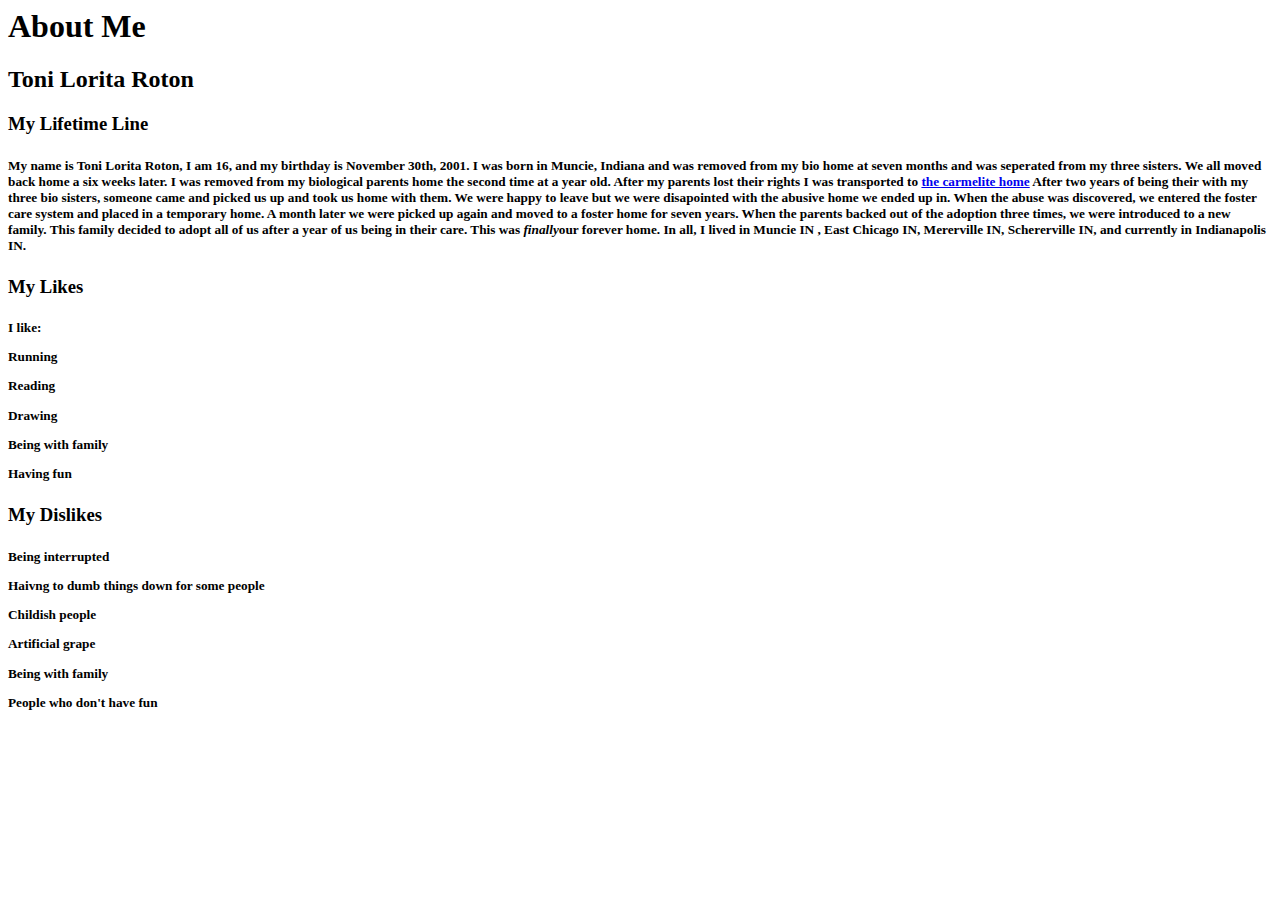
==== index.html @ 0a006b52 "update about me" ====
<H1>About Me</H1>
<p img src= "https://lh4.googleusercontent.com/qoMkNS5R7Ixp8MA18wd1gCH96EFzalXIbM4fLMdGYf9V5RShdOmXeXeWA9HyWv9j-9z5BXiHkvjAveVHoRGk75UysHgzEcimGGPDm6vpZIQzOUOOmCuuf0jyf2B9g5yhzn4TCMAz">
 <h2> Toni Lorita Roton</h2>
</p>
<body>

<p><h3>My Lifetime Line</h3></p>
<p> <h5> My name is Toni Lorita Roton, I am 16, and my birthday is November 30th, 2001.
    I was born in Muncie, Indiana and was removed from my bio home at seven months and was seperated from my three sisters.
    We all moved back home a six weeks later.
    I was removed from my biological parents home the second time at a year old. 
    After my parents lost their rights I was transported to
   <a href="http://carmelitedcjnorth.org/apostolate/st-joseph-s-carmelite-home-holy-innocents-center" title: "The carmolite home website".> 
    the carmelite home</a> After two years of being their with my three bio sisters, someone came and picked us up and took us home with them.
     We were happy to leave but we were disapointed with the abusive home we ended up in.
    When the abuse was discovered, we entered the foster care system and placed in a temporary home.
    A month later we were picked up again and moved to a foster home for seven years.
    When the parents backed out of the adoption three times, we were introduced to a new family.
    This family decided to adopt all of us after a <strong>year</strong> of us being in their care.
    This was <em>finally</em>our forever home.
    In all, I lived in Muncie IN , East Chicago IN, Mererville IN, Schererville IN, and currently in Indianapolis IN.</h5></p>
<h3>My Likes</h3>
<h5>
<p>I like:</p>
<p>Running</p>
<p>Reading</p>
<p>Drawing</p>
<p>Being with family</p>
<p>Having fun</p>
</h5>
<h3>My Dislikes </h3>
<h5>
    <p>Being interrupted</p>
    <p>Haivng to dumb things down for some people </p>
    <p>Childish people</p>
    <p>Artificial grape</p>
    <p>Being with family</p>
    <p>People who don't have fun</p>
</h5>
</body>
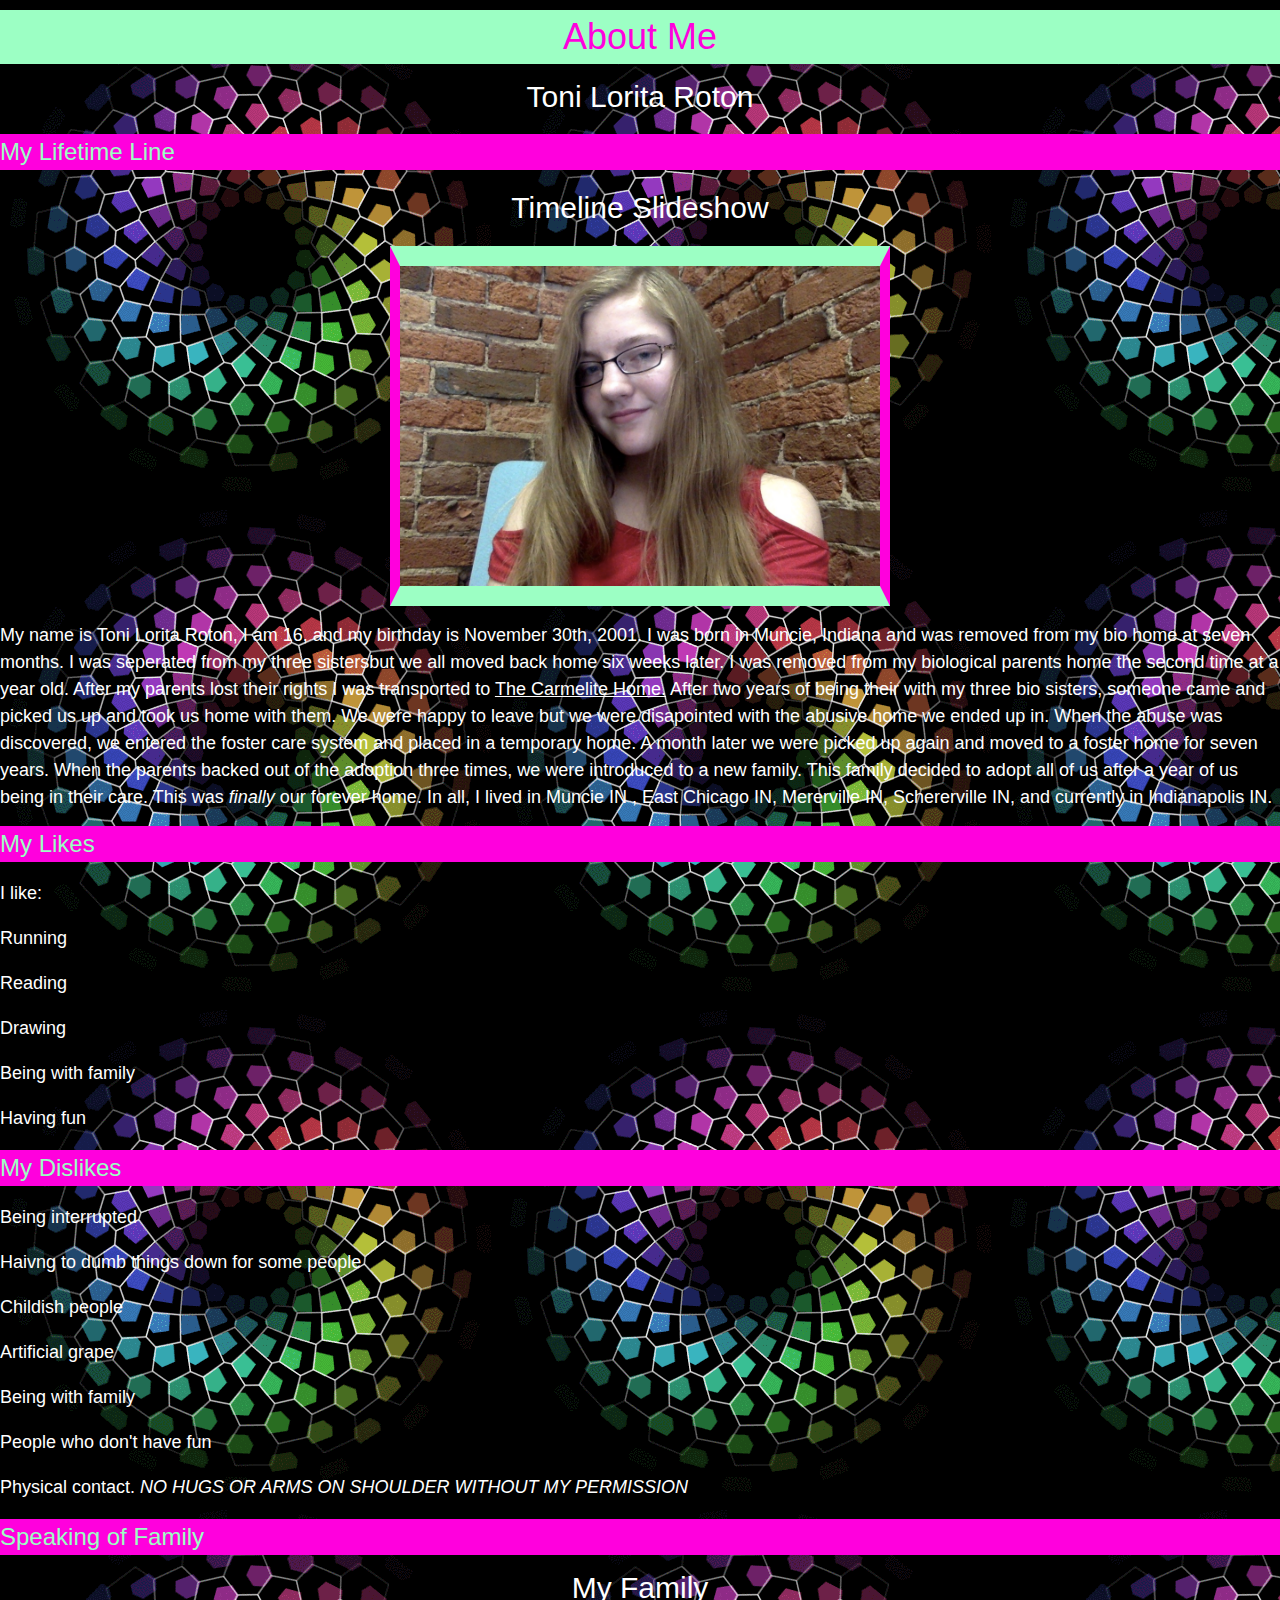
==== commit bf18e9b9: "another" ====
--- a/index.html
+++ b/index.html
@@ -1,40 +1,107 @@
-<H1>About Me</H1>
-<p img src= "https://lh4.googleusercontent.com/qoMkNS5R7Ixp8MA18wd1gCH96EFzalXIbM4fLMdGYf9V5RShdOmXeXeWA9HyWv9j-9z5BXiHkvjAveVHoRGk75UysHgzEcimGGPDm6vpZIQzOUOOmCuuf0jyf2B9g5yhzn4TCMAz">
- <h2> Toni Lorita Roton</h2>
-</p>
+<!DOCTYPE html>
+<h1>About Me</h1>
+<h2> Toni Lorita Roton</h2>
+
+<link rel="stylesheet" href="index.css">
+
 <body>
 
-<p><h3>My Lifetime Line</h3></p>
-<p> <h5> My name is Toni Lorita Roton, I am 16, and my birthday is November 30th, 2001.
-    I was born in Muncie, Indiana and was removed from my bio home at seven months and was seperated from my three sisters.
-    We all moved back home a six weeks later.
-    I was removed from my biological parents home the second time at a year old. 
-    After my parents lost their rights I was transported to
-   <a href="http://carmelitedcjnorth.org/apostolate/st-joseph-s-carmelite-home-holy-innocents-center" title: "The carmolite home website".> 
-    the carmelite home</a> After two years of being their with my three bio sisters, someone came and picked us up and took us home with them.
-     We were happy to leave but we were disapointed with the abusive home we ended up in.
-    When the abuse was discovered, we entered the foster care system and placed in a temporary home.
-    A month later we were picked up again and moved to a foster home for seven years.
-    When the parents backed out of the adoption three times, we were introduced to a new family.
-    This family decided to adopt all of us after a <strong>year</strong> of us being in their care.
-    This was <em>finally</em>our forever home.
-    In all, I lived in Muncie IN , East Chicago IN, Mererville IN, Schererville IN, and currently in Indianapolis IN.</h5></p>
-<h3>My Likes</h3>
-<h5>
-<p>I like:</p>
-<p>Running</p>
-<p>Reading</p>
-<p>Drawing</p>
-<p>Being with family</p>
-<p>Having fun</p>
-</h5>
-<h3>My Dislikes </h3>
-<h5>
-    <p>Being interrupted</p>
-    <p>Haivng to dumb things down for some people </p>
-    <p>Childish people</p>
-    <p>Artificial grape</p>
-    <p>Being with family</p>
-    <p>People who don't have fun</p>
-</h5>
-</body>+
+    <p>
+        <h3>My Lifetime Line</h3>
+
+    </p>
+   <p>
+    <html>
+<title>W3.CSS</title>
+<meta name="viewport" content="width=device-width, initial-scale=1">
+<link rel="stylesheet" href="https://www.w3schools.com/w3css/4/w3.css">
+<style>
+.mySlides {display:none;}
+</style>
+<body>
+
+<h2 class="w3-center">Timeline Slideshow</h2>
+
+<div class="w3-content w3-section" style="max-width:500px" style="padding: 10px" style="border: 20 px" style="border-color:#9cffc4 ">
+  <img class="mySlides" src="1.jpg" style="width:100%">
+  <img class="mySlides" src="2.jpg" style="width:100%">
+  <img class="mySlides" src="3.jpg" style="width:100%">
+  <img class="mySlides" src="4.jpg" style="width:100%">
+  <img class="mySlides" src="5.jpg" style="width:100%">
+  <img class="mySlides" src="6.jpg" style="width:100%">
+  <img class="mySlides" src="7.jpg" style="width:100%">
+  <img class="mySlides" src="8.jpg" style="width:100%">
+  <img class="mySlides" src="9.jpg" style="width:100%">
+  <img class="mySlides" src="10.jpg" style="width:100%">
+  <img class="mySlides" src="11.jpg" style="width:100%">
+</div>
+
+<script>
+var myIndex = 0;
+carousel();
+
+function carousel() {
+    var i;
+    var x = document.getElementsByClassName("mySlides");
+    for (i = 0; i < x.length; i++) {
+       x[i].style.display = "none";  
+    }
+    myIndex++;
+    if (myIndex > x.length) {myIndex = 1}    
+    x[myIndex-1].style.display = "block";  
+    setTimeout(carousel, 5000); // Change image every 2 seconds
+}
+</script>
+
+</body>
+</html>
+   </p>
+<link rel="javascript" href="index.js">
+    <p>
+        <h5> My name is Toni Lorita Roton, I am 16, and my birthday is November 30th, 2001. I was born in Muncie, Indiana and
+            was removed from my bio home at seven months. I was seperated from my three sistersbut we all moved back home
+             six weeks later. I was removed from my biological parents home the second time at a year old. After my parents
+            lost their rights I was transported to
+            <a href="http://carmelitedcjnorth.org/apostolate/st-joseph-s-carmelite-home-holy-innocents-center" title:
+                "The carmolite home website">
+                The Carmelite Home.</a> After two years of being their with my three bio sisters, someone came and picked
+            us up and took us home with them. We were happy to leave but we were disapointed with the abusive home we ended
+            up in. When the abuse was discovered, we entered the foster care system and placed in a temporary home. A month
+            later we were picked up again and moved to a foster home for seven years. When the parents backed out of the
+            adoption three times, we were introduced to a new family. This family decided to adopt all of us after a
+            year of us being in their care. This was
+            <em>finally</em> our forever home. In all, I lived in Muncie IN , East Chicago IN, Mererville IN, Schererville IN,
+            and currently in Indianapolis IN.</h5>
+    </p>
+    <h3>My Likes</h3>
+    <h5>
+        <p>I like:</p>
+        <p>Running</p>
+        <p>Reading</p>
+        <p>Drawing</p>
+        <p>Being with family</p>
+        <p>Having fun</p>
+    </h5>
+    <h3>My Dislikes </h3>
+    <h5>
+        <p>Being interrupted</p>
+        <p>Haivng to dumb things down for some people </p>
+        <p>Childish people</p>
+        <p>Artificial grape</p>
+        <p>Being with family</p>
+        <p>People who don't have fun</p>
+        <p>Physical contact.
+            <em>NO HUGS OR ARMS ON SHOULDER WITHOUT MY PERMISSION</em>
+        </p>
+    </h5>
+    <h3>
+Speaking of Family
+    </h3>
+    <h2>
+        My Family
+    </h2>
+    <p>
+       
+    </p>
+</body>
--- a/index.css
+++ b/index.css
@@ -0,0 +1,37 @@
+
+img {
+    width: 50%;
+    height: auto;
+}
+
+.mySlides {
+    position: relative;
+    border: 20px solid #9cffc4;
+
+    width: 1000px;
+    z-index: 1;
+    border-right:10px solid #ff00dd;
+    border-left: 10px solid #ff00dd;
+    display: flex;
+    justify-content: center;
+}
+body {
+    background-image: url("star.gif");
+    width: 100%;
+    height: auto;
+    color: white;
+}
+h1{
+   color:#ff00dd;
+    background-color:#9cffc4;
+    display: flex; 
+    justify-content: center;
+}
+h3{
+    color:#9cffc4;
+    background-color: #ff00dd;
+}
+h2{
+display:flex;
+justify-content:center;
+}
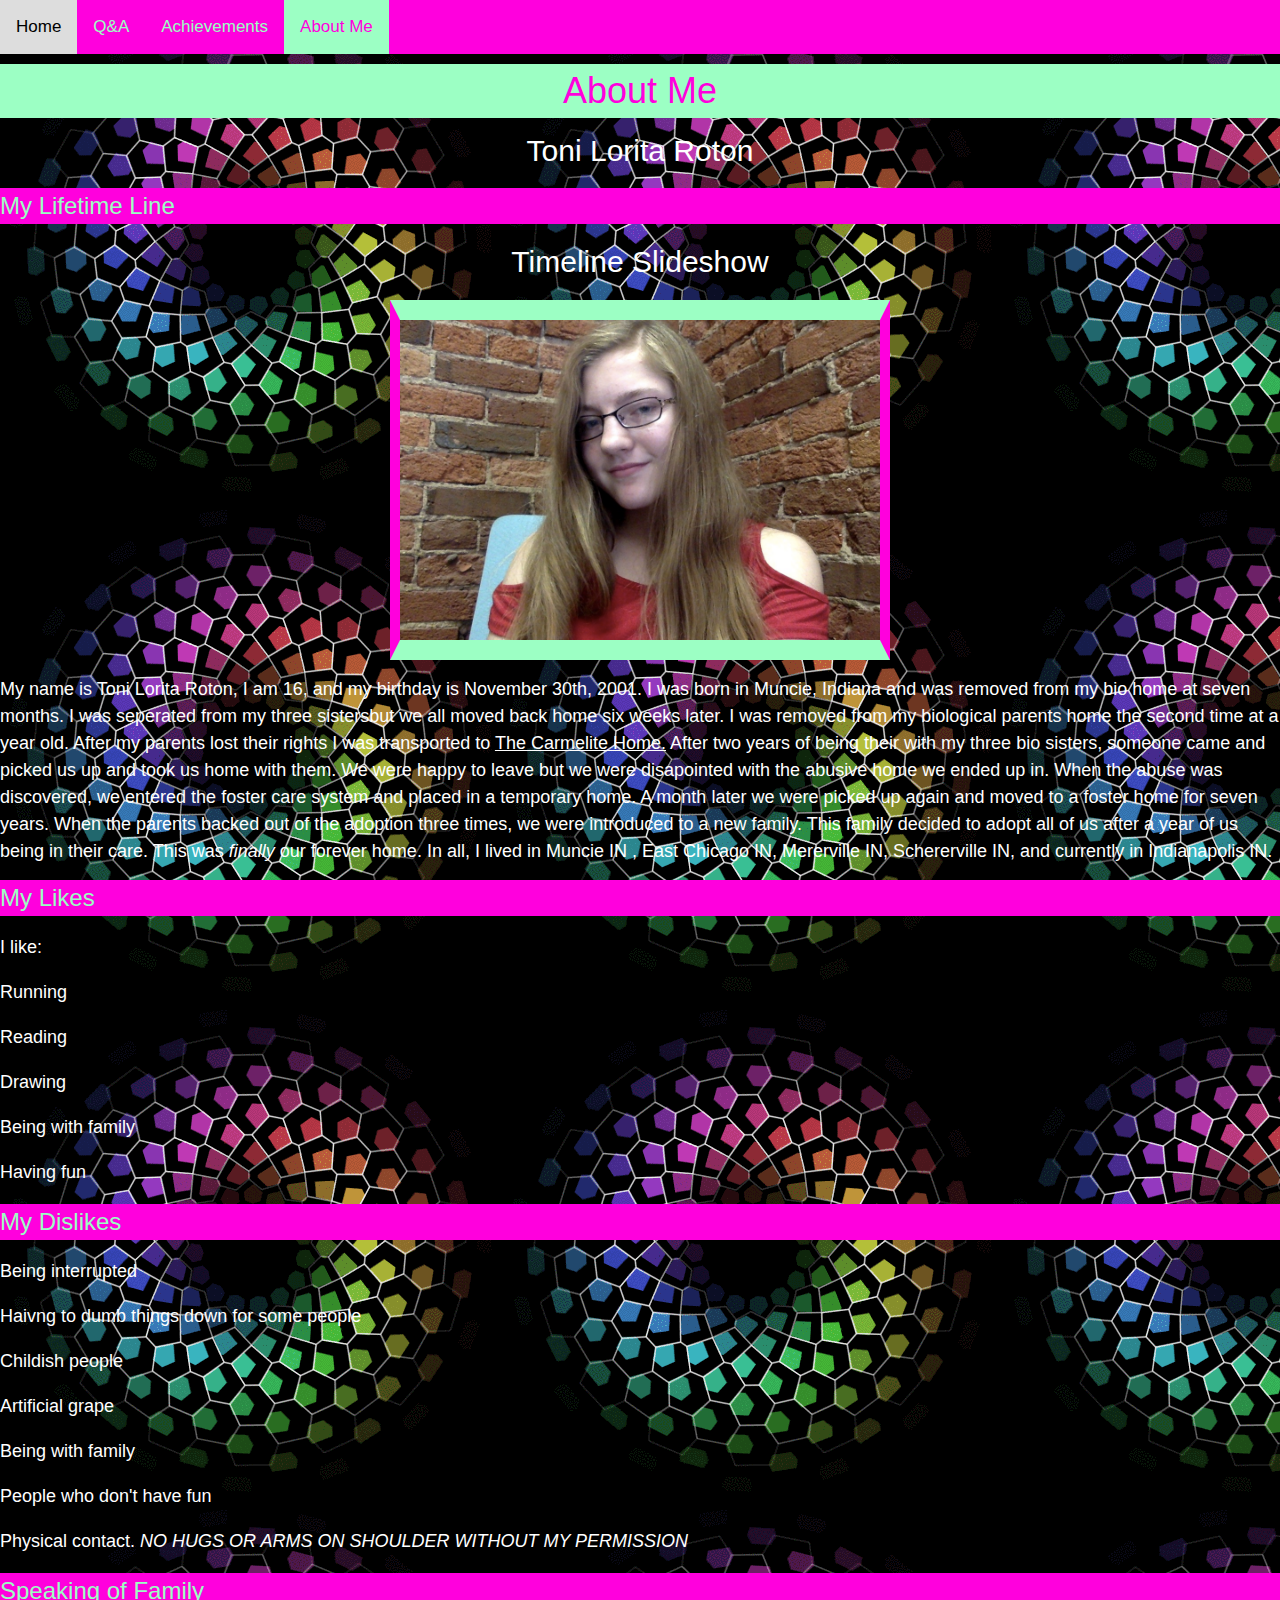
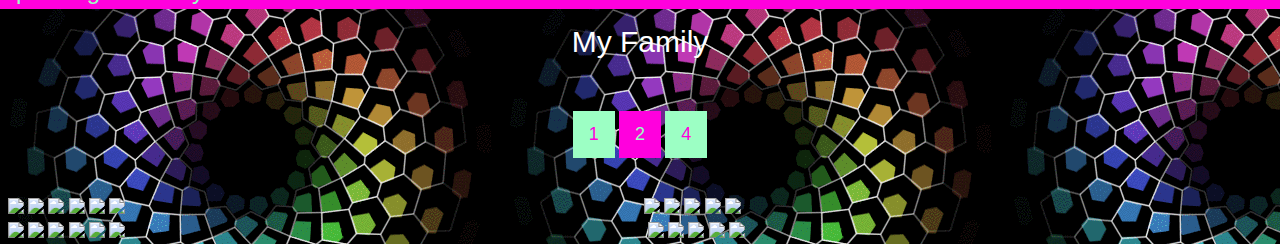
==== commit 1f65d3a9: "other" ====
--- a/index.html
+++ b/index.html
@@ -1,6 +1,56 @@
 <!DOCTYPE html>
+<html>
+<head>
+<meta name="viewport" content="width=device-width, initial-scale=1">
+<style>
+body {
+  margin: 0;
+  font-family: Arial, Helvetica, sans-serif;
+}
+
+.topnav {
+  overflow: hidden;
+  background-color: #ff00dd;
+}
+
+.topnav a {
+  float: left;
+  color: #9cffc4;
+  text-align: center;
+  padding: 14px 16px;
+  text-decoration: none;
+  font-size: 17px;
+}
+
+.topnav a:hover {
+  background-color: #ddd;
+  color: black;
+}
+
+.topnav a.active {
+  background-color: #9cffc4;
+  color: #ff00dd;
+}
+</style>
+</head>
+<body>
+
+<div class="topnav">
+  <a  href="home.html">Home</a>
+  <a href="q&a.html">Q&A</a>
+  <a href="achievements.html">Achievements</a>
+  <a class="active" href="index.html">About Me</a>
+</div>
+<script>
+    
+</script>
+
+</body>
+</html>
+
+<link rel="icon" href="1531499295.ico" type="image" sizes="64x64">
 <h1>About Me</h1>
-<h2> Toni Lorita Roton</h2>
+<h2> Toni Lorita Roton </h2>
 
 <link rel="stylesheet" href="index.css">
 
@@ -11,57 +61,61 @@
         <h3>My Lifetime Line</h3>
 
     </p>
-   <p>
-    <html>
-<title>W3.CSS</title>
-<meta name="viewport" content="width=device-width, initial-scale=1">
-<link rel="stylesheet" href="https://www.w3schools.com/w3css/4/w3.css">
-<style>
-.mySlides {display:none;}
-</style>
-<body>
-
-<h2 class="w3-center">Timeline Slideshow</h2>
-
-<div class="w3-content w3-section" style="max-width:500px" style="padding: 10px" style="border: 20 px" style="border-color:#9cffc4 ">
-  <img class="mySlides" src="1.jpg" style="width:100%">
-  <img class="mySlides" src="2.jpg" style="width:100%">
-  <img class="mySlides" src="3.jpg" style="width:100%">
-  <img class="mySlides" src="4.jpg" style="width:100%">
-  <img class="mySlides" src="5.jpg" style="width:100%">
-  <img class="mySlides" src="6.jpg" style="width:100%">
-  <img class="mySlides" src="7.jpg" style="width:100%">
-  <img class="mySlides" src="8.jpg" style="width:100%">
-  <img class="mySlides" src="9.jpg" style="width:100%">
-  <img class="mySlides" src="10.jpg" style="width:100%">
-  <img class="mySlides" src="11.jpg" style="width:100%">
-</div>
-
-<script>
-var myIndex = 0;
-carousel();
-
-function carousel() {
-    var i;
-    var x = document.getElementsByClassName("mySlides");
-    for (i = 0; i < x.length; i++) {
-       x[i].style.display = "none";  
-    }
-    myIndex++;
-    if (myIndex > x.length) {myIndex = 1}    
-    x[myIndex-1].style.display = "block";  
-    setTimeout(carousel, 5000); // Change image every 2 seconds
-}
-</script>
-
-</body>
-</html>
-   </p>
-<link rel="javascript" href="index.js">
+    <p>
+        <html>
+        <title>W3.CSS</title>
+        <meta name="viewport" content="width=device-width, initial-scale=1">
+        <link rel="stylesheet" href="https://www.w3schools.com/w3css/4/w3.css">
+        <style>
+            .mySlides {
+                display: none;
+            }
+        </style>
+
+        <body>
+
+            <h2 class="w3-center">Timeline Slideshow</h2>
+
+            <div class="w3-content w3-section" style="max-width:500px" style="padding: 10px" style="border: 20 px" style="border-color:#9cffc4 ">
+                <img class="mySlides" src="1.jpg" style="width:100%">
+                <img class="mySlides" src="2.jpg" style="width:100%">
+                <img class="mySlides" src="3.jpg" style="width:100%">
+                <img class="mySlides" src="4.jpg" style="width:100%">
+                <img class="mySlides" src="5.jpg" style="width:100%">
+                <img class="mySlides" src="6.jpg" style="width:100%">
+                <img class="mySlides" src="7.jpg" style="width:100%">
+                <img class="mySlides" src="8.jpg" style="width:100%">
+                <img class="mySlides" src="9.jpg" style="width:100%">
+                <img class="mySlides" src="10.jpg" style="width:100%">
+                <img class="mySlides" src="11.jpg" style="width:100%">
+            </div>
+
+            <script>
+                var myIndex = 0;
+                carousel();
+
+                function carousel() {
+                    var i;
+                    var x = document.getElementsByClassName("mySlides");
+                    for (i = 0; i < x.length; i++) {
+                        x[i].style.display = "none";
+                    }
+                    myIndex++;
+                    if (myIndex > x.length) { myIndex = 1 }
+                    x[myIndex - 1].style.display = "block";
+                    setTimeout(carousel, 12000); // Change image every 2 seconds
+                }
+            </script>
+
+        </body>
+
+        </html>
+    </p>
+    <link rel="javascript" href="index.js">
     <p>
         <h5> My name is Toni Lorita Roton, I am 16, and my birthday is November 30th, 2001. I was born in Muncie, Indiana and
             was removed from my bio home at seven months. I was seperated from my three sistersbut we all moved back home
-             six weeks later. I was removed from my biological parents home the second time at a year old. After my parents
+            six weeks later. I was removed from my biological parents home the second time at a year old. After my parents
             lost their rights I was transported to
             <a href="http://carmelitedcjnorth.org/apostolate/st-joseph-s-carmelite-home-holy-innocents-center" title:
                 "The carmolite home website">
@@ -69,8 +123,8 @@
             us up and took us home with them. We were happy to leave but we were disapointed with the abusive home we ended
             up in. When the abuse was discovered, we entered the foster care system and placed in a temporary home. A month
             later we were picked up again and moved to a foster home for seven years. When the parents backed out of the
-            adoption three times, we were introduced to a new family. This family decided to adopt all of us after a
-            year of us being in their care. This was
+            adoption three times, we were introduced to a new family. This family decided to adopt all of us after a year
+            of us being in their care. This was
             <em>finally</em> our forever home. In all, I lived in Muncie IN , East Chicago IN, Mererville IN, Schererville IN,
             and currently in Indianapolis IN.</h5>
     </p>
@@ -96,12 +150,178 @@
         </p>
     </h5>
     <h3>
-Speaking of Family
+        Speaking of Family
     </h3>
     <h2>
         My Family
     </h2>
     <p>
-       
+
+        <html>
+        <style>
+            * {
+                box-sizing: border-box;
+            }
+
+            body {
+                margin: 0;
+                font-family: Arial;
+            }
+
+            .header {
+                text-align: center;
+                padding: 32px;
+            }
+
+            .row {
+                display: -ms-flexbox;
+                /* IE 10 */
+                display: flex;
+                -ms-flex-wrap: wrap;
+                /* IE 10 */
+                flex-wrap: wrap;
+                padding: 0 4px;
+            }
+
+            /* Create two equal columns that sits next to each other */
+
+            .column {
+                -ms-flex: 50%;
+                /* IE 10 */
+                flex: 50%;
+                padding: 0 4px;
+            }
+
+            .column img {
+                margin-top: 8px;
+                vertical-align: middle;
+            }
+
+            /* Style the buttons */
+
+            .btn {
+                border: none;
+                outline: none;
+                padding: 10px 16px;
+                background-color: #9cffc4;
+                color: #ff00dd;
+                cursor: pointer;
+                font-size: 18px;
+            }
+
+            .btn:hover {
+                background-color:white;
+                color: black;
+            }
+
+            .btn.active {
+                background-color:#ff00dd;
+                color:  #9cffc4;
+            }
+        </style>
+
+        <body>
+
+            <!-- Header -->
+            <div class="header" id="myHeader">
+                <button class="btn" onclick="one()" >1</button>
+                <button class="btn active" onclick="two()">2</button>
+                <button class="btn" onclick="four()">4</button>
+            </div>
+
+            <!-- Photo Grid -->
+
+            <div class="row">
+
+                <div class="column">
+                    <!--eliza-->
+                    <img src="image_20171222_101341_-1645332127.jpg" style="width:100%">
+                    <img src="image_20171222_101811_-615502138.jpg" style="width:100%">
+                    <img src="20180606_092115.jpg" style="width:100%">
+                    <img src="20180608_190243_1531346942961.jpg" style="width:100%">
+                    <img src="ContactPhoto-IMG_20180607_101457.jpg" style="width:100%">
+                    <img src="image_20171222_101915_-2112576988.jpg" style="width:100%">
+
+                </div>
+                <div class="column">
+                    <!--bella-->
+                    <img src="image_20171222_101038_-712160953.jpg" style="width:100%">
+                    <img src="image_20171222_101123_1513523162.jpg" style="width:100%">
+                    <img src="20180606_092802.jpg" style="width:100%">
+                    <img src="20180606_092938.jpg" style="width:100%">
+                    <img src="meandB.jpg" style="width:100%">
+                </div>
+                <div class="column">
+                    <!--mom&dad-->
+                    <img src="20180623_140033_1531346865152.jpg" style="width:100%">
+                    <img src="20171222_191843.jpg" style="width:100%">
+                    <img src="6015316194297488290.jpg" style="width:100%">
+                    <img src="image_20171222_101444_1212256847.jpg" style="width:100%">
+                    <img src="20180609_071436.jpg" style="width:100%">
+                    <img src="20171222_191857.jpg" style="width:100%">
+
+                </div>
+                <div class="column">
+                    <!--shawn-->
+
+
+                    <div class="column">
+                        <!--extended family& shawn-->
+                        <img src="WP_20161030_001001_1513024554744_001.jpg" style="width:100%">
+                        <img src="20180605_161015_1528229426978_1531346991635.jpg" style="width:100%">
+                        <img src="image_20171222_101835_-996472628.jpg" style="width:100%">
+                        <img src="20180606_093314.jpg" style="width:100%">
+                        <img src="20180707_145833_1531346821056.jpg" style="width:100%">
+                        
+
+                    </div>
+                </div>
+
+                <script>
+                    // Get the elements with class="column"
+                    var elements = document.getElementsByClassName("column");
+
+                    // Declare a loop variable
+                    var i;
+
+                    // Full-width images
+                    function one() {
+                        for (i = 0; i < elements.length; i++) {
+                            elements[i].style.msFlex = "100%";  // IE10
+                            elements[i].style.flex = "100%";
+                        }
+                    }
+
+                    // Two images side by side
+                    function two() {
+                        for (i = 0; i < elements.length; i++) {
+                            elements[i].style.msFlex = "50%";  // IE10
+                            elements[i].style.flex = "50%";
+                        }
+                    }
+
+                    // Four images side by side
+                    function four() {
+                        for (i = 0; i < elements.length; i++) {
+                            elements[i].style.msFlex = "25%";  // IE10
+                            elements[i].style.flex = "25%";
+                        }
+                    }
+
+                    // Add active class to the current button (highlight it)
+                    var header = document.getElementById("myHeader");
+                    var btns = header.getElementsByClassName("btn");
+                    for (var i = 0; i < btns.length; i++) {
+                        btns[i].addEventListener("click", function () {
+                            var current = document.getElementsByClassName("active");
+                            current[0].className = current[0].className.replace(" active", "");
+                            this.className += " active";
+                        });
+                    }
+                </script>
+
+        </body>
+
+        </html>
     </p>
-</body>
+</body>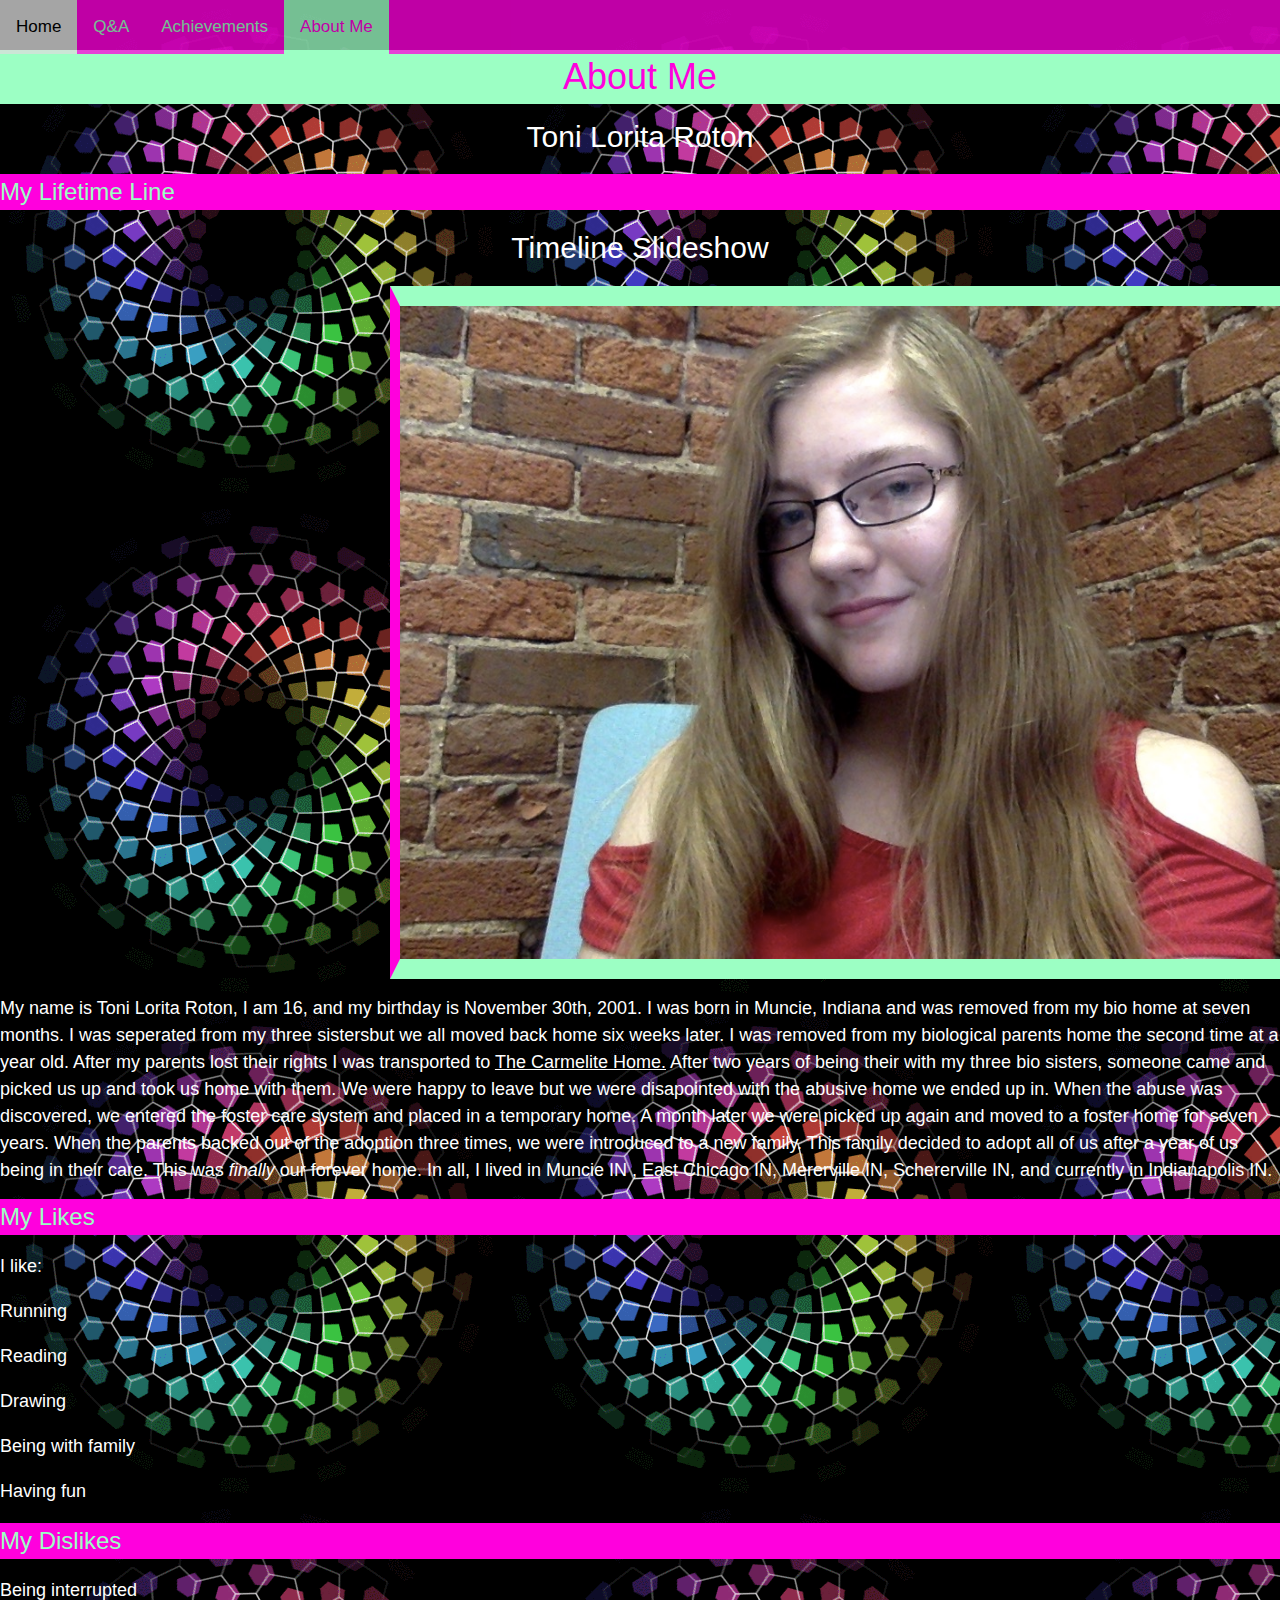
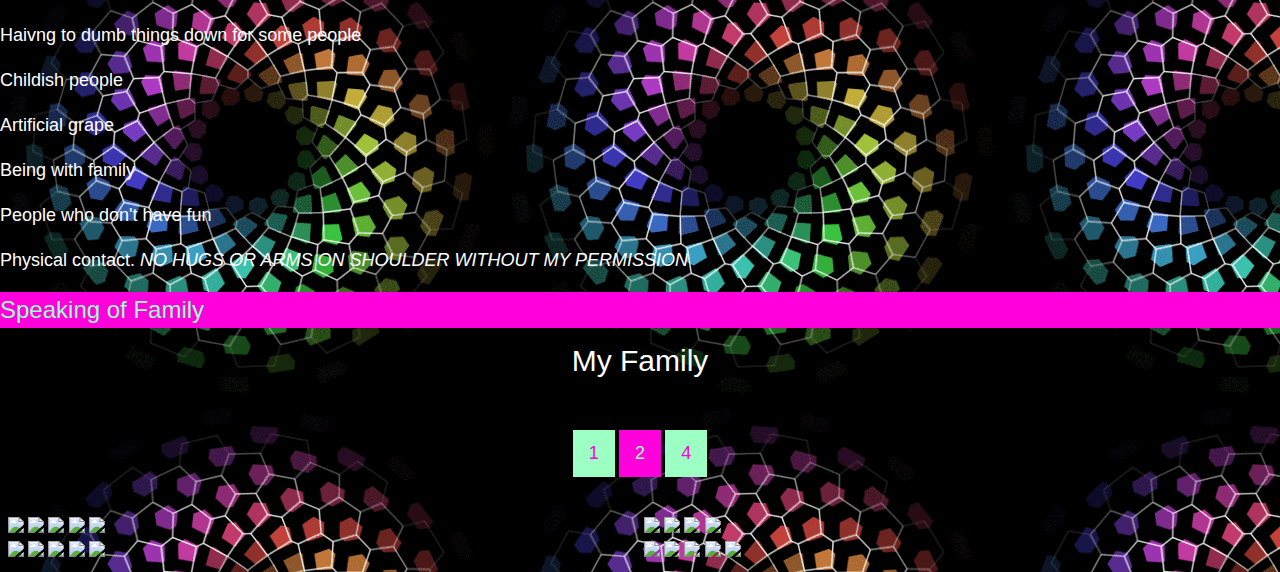
==== commit c3caeb57: "i" ====
--- a/index.html
+++ b/index.html
@@ -8,24 +8,35 @@
   font-family: Arial, Helvetica, sans-serif;
 }
 
+
 .topnav {
   overflow: hidden;
   background-color: #ff00dd;
+  opacity: .75;
+  position: fixed; 
+    top: 0; 
+    width: 100%; 
+}
+.main {
+    margin-top: 30px; 
 }
 
 .topnav a {
   float: left;
+  display: block;
   color: #9cffc4;
   text-align: center;
   padding: 14px 16px;
   text-decoration: none;
   font-size: 17px;
+  
 }
 
 .topnav a:hover {
   background-color: #ddd;
   color: black;
 }
+
 
 .topnav a.active {
   background-color: #9cffc4;
@@ -40,6 +51,7 @@
   <a href="q&a.html">Q&A</a>
   <a href="achievements.html">Achievements</a>
   <a class="active" href="index.html">About Me</a>
+  
 </div>
 <script>
     
@@ -49,6 +61,14 @@
 </html>
 
 <link rel="icon" href="1531499295.ico" type="image" sizes="64x64">
+<h1> 
+</h1>
+<h1> 
+    </h1>
+<h1> 
+    </h1>
+    <h1> 
+        </h1>
 <h1>About Me</h1>
 <h2> Toni Lorita Roton </h2>
 
@@ -70,6 +90,25 @@
             .mySlides {
                 display: none;
             }
+            .mySlides:hover{
+               
+    animation: shake 1.0s; 
+
+    animation-iteration-count: infinite; 
+            }
+            @keyframes shake {
+    0% { transform: translate(1px, 1px) rotate(0deg); }
+    10% { transform: translate(-1px, -2px) rotate(-1deg); }
+    20% { transform: translate(-3px, 0px) rotate(1deg); }
+    30% { transform: translate(3px, 2px) rotate(0deg); }
+    40% { transform: translate(1px, -1px) rotate(1deg); }
+    50% { transform: translate(-1px, 2px) rotate(-1deg); }
+    60% { transform: translate(-3px, 1px) rotate(0deg); }
+    70% { transform: translate(3px, 1px) rotate(-1deg); }
+    80% { transform: translate(-1px, -1px) rotate(1deg); }
+    90% { transform: translate(1px, 2px) rotate(0deg); }
+    100% { transform: translate(1px, -2px) rotate(-1deg); }
+}
         </style>
 
         <body>
@@ -77,17 +116,17 @@
             <h2 class="w3-center">Timeline Slideshow</h2>
 
             <div class="w3-content w3-section" style="max-width:500px" style="padding: 10px" style="border: 20 px" style="border-color:#9cffc4 ">
-                <img class="mySlides" src="1.jpg" style="width:100%">
-                <img class="mySlides" src="2.jpg" style="width:100%">
-                <img class="mySlides" src="3.jpg" style="width:100%">
-                <img class="mySlides" src="4.jpg" style="width:100%">
-                <img class="mySlides" src="5.jpg" style="width:100%">
-                <img class="mySlides" src="6.jpg" style="width:100%">
-                <img class="mySlides" src="7.jpg" style="width:100%">
-                <img class="mySlides" src="8.jpg" style="width:100%">
-                <img class="mySlides" src="9.jpg" style="width:100%">
-                <img class="mySlides" src="10.jpg" style="width:100%">
-                <img class="mySlides" src="11.jpg" style="width:100%">
+                <img class="mySlides" src="1.jpg" >
+                <img class="mySlides" src="2.jpg">
+                <img class="mySlides" src="3.jpg" >
+                <img class="mySlides" src="4.jpg" >
+                <img class="mySlides" src="5.jpg" >
+                <img class="mySlides" src="6.jpg" >
+                <img class="mySlides" src="7.jpg" >
+                <img class="mySlides" src="8.jpg" >
+                <img class="mySlides" src="9.jpg" >
+                <img class="mySlides" src="10.jpg" >
+                <img class="mySlides" src="11.jpg" >
             </div>
 
             <script>
@@ -175,19 +214,19 @@
 
             .row {
                 display: -ms-flexbox;
-                /* IE 10 */
+              
                 display: flex;
                 -ms-flex-wrap: wrap;
-                /* IE 10 */
+               
                 flex-wrap: wrap;
                 padding: 0 4px;
             }
 
-            /* Create two equal columns that sits next to each other */
+           
 
             .column {
                 -ms-flex: 50%;
-                /* IE 10 */
+               
                 flex: 50%;
                 padding: 0 4px;
             }
@@ -197,7 +236,7 @@
                 vertical-align: middle;
             }
 
-            /* Style the buttons */
+           
 
             .btn {
                 border: none;
@@ -205,7 +244,7 @@
                 padding: 10px 16px;
                 background-color: #9cffc4;
                 color: #ff00dd;
-                cursor: pointer;
+                cursor: pointer ;
                 font-size: 18px;
             }
 
@@ -234,40 +273,36 @@
             <div class="row">
 
                 <div class="column">
-                    <!--eliza-->
+                    <twins>
                     <img src="image_20171222_101341_-1645332127.jpg" style="width:100%">
-                    <img src="image_20171222_101811_-615502138.jpg" style="width:100%">
                     <img src="20180606_092115.jpg" style="width:100%">
                     <img src="20180608_190243_1531346942961.jpg" style="width:100%">
                     <img src="ContactPhoto-IMG_20180607_101457.jpg" style="width:100%">
                     <img src="image_20171222_101915_-2112576988.jpg" style="width:100%">
-
+                       </twins>
                 </div>
                 <div class="column">
                     <!--bella-->
                     <img src="image_20171222_101038_-712160953.jpg" style="width:100%">
                     <img src="image_20171222_101123_1513523162.jpg" style="width:100%">
                     <img src="20180606_092802.jpg" style="width:100%">
-                    <img src="20180606_092938.jpg" style="width:100%">
                     <img src="meandB.jpg" style="width:100%">
                 </div>
                 <div class="column">
                     <!--mom&dad-->
                     <img src="20180623_140033_1531346865152.jpg" style="width:100%">
                     <img src="20171222_191843.jpg" style="width:100%">
-                    <img src="6015316194297488290.jpg" style="width:100%">
                     <img src="image_20171222_101444_1212256847.jpg" style="width:100%">
                     <img src="20180609_071436.jpg" style="width:100%">
                     <img src="20171222_191857.jpg" style="width:100%">
 
                 </div>
-                <div class="column">
-                    <!--shawn-->
+                
 
 
                     <div class="column">
                         <!--extended family& shawn-->
-                        <img src="WP_20161030_001001_1513024554744_001.jpg" style="width:100%">
+                        <img src="WP_20161030_001001_1513024554744_001.jpg" style="width:100%" style="height: 250px">
                         <img src="20180605_161015_1528229426978_1531346991635.jpg" style="width:100%">
                         <img src="image_20171222_101835_-996472628.jpg" style="width:100%">
                         <img src="20180606_093314.jpg" style="width:100%">
@@ -324,4 +359,4 @@
 
         </html>
     </p>
-</body>+</body>
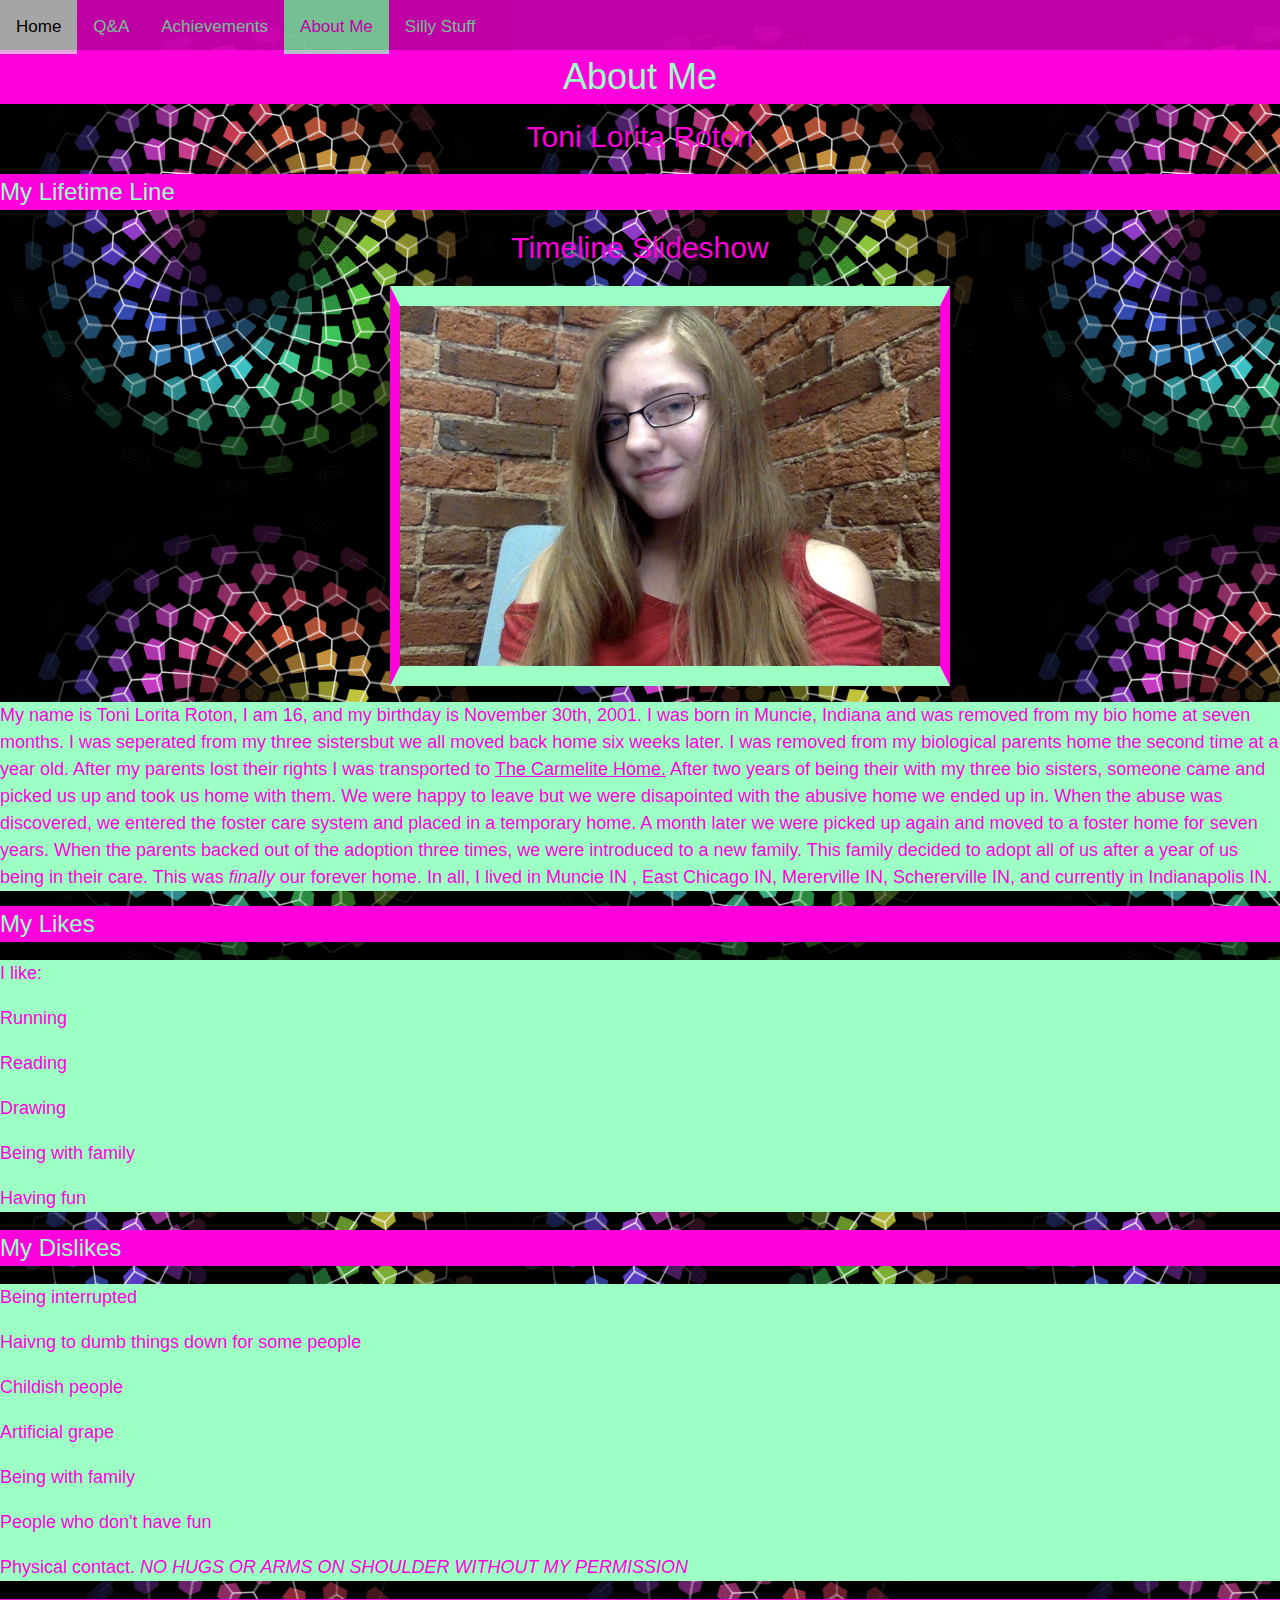
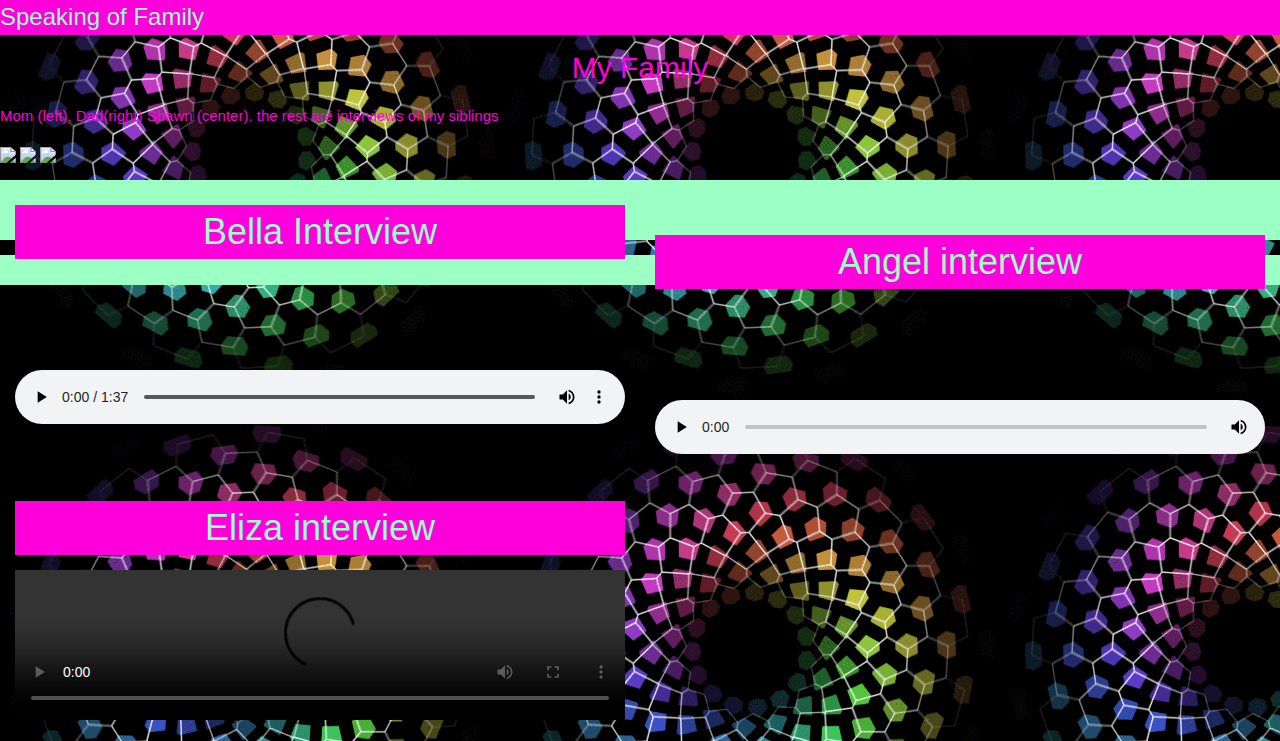
==== commit 5186976e: "h" ====
--- a/index.html
+++ b/index.html
@@ -51,6 +51,7 @@
   <a href="q&a.html">Q&A</a>
   <a href="achievements.html">Achievements</a>
   <a class="active" href="index.html">About Me</a>
+  <a href="silly.html"> Silly Stuff</a>
   
 </div>
 <script>
@@ -142,7 +143,7 @@
                     myIndex++;
                     if (myIndex > x.length) { myIndex = 1 }
                     x[myIndex - 1].style.display = "block";
-                    setTimeout(carousel, 12000); // Change image every 2 seconds
+                    setTimeout(carousel, 8000); // Change image every 2 seconds
                 }
             </script>
 
@@ -193,170 +194,372 @@
     </h3>
     <h2>
         My Family
-    </h2>
-    <p>
-
-        <html>
-        <style>
-            * {
-                box-sizing: border-box;
-            }
-
-            body {
-                margin: 0;
-                font-family: Arial;
-            }
-
-            .header {
-                text-align: center;
-                padding: 32px;
-            }
-
-            .row {
-                display: -ms-flexbox;
-              
-                display: flex;
-                -ms-flex-wrap: wrap;
-               
-                flex-wrap: wrap;
-                padding: 0 4px;
-            }
-
-           
-
-            .column {
-                -ms-flex: 50%;
-               
-                flex: 50%;
-                padding: 0 4px;
-            }
-
-            .column img {
-                margin-top: 8px;
-                vertical-align: middle;
-            }
-
-           
-
-            .btn {
-                border: none;
-                outline: none;
-                padding: 10px 16px;
-                background-color: #9cffc4;
-                color: #ff00dd;
-                cursor: pointer ;
-                font-size: 18px;
-            }
-
-            .btn:hover {
-                background-color:white;
-                color: black;
-            }
-
-            .btn.active {
-                background-color:#ff00dd;
-                color:  #9cffc4;
-            }
-        </style>
-
-        <body>
-
-            <!-- Header -->
-            <div class="header" id="myHeader">
-                <button class="btn" onclick="one()" >1</button>
-                <button class="btn active" onclick="two()">2</button>
-                <button class="btn" onclick="four()">4</button>
-            </div>
-
-            <!-- Photo Grid -->
-
-            <div class="row">
-
-                <div class="column">
-                    <twins>
-                    <img src="image_20171222_101341_-1645332127.jpg" style="width:100%">
-                    <img src="20180606_092115.jpg" style="width:100%">
-                    <img src="20180608_190243_1531346942961.jpg" style="width:100%">
-                    <img src="ContactPhoto-IMG_20180607_101457.jpg" style="width:100%">
-                    <img src="image_20171222_101915_-2112576988.jpg" style="width:100%">
-                       </twins>
-                </div>
-                <div class="column">
-                    <!--bella-->
-                    <img src="image_20171222_101038_-712160953.jpg" style="width:100%">
-                    <img src="image_20171222_101123_1513523162.jpg" style="width:100%">
-                    <img src="20180606_092802.jpg" style="width:100%">
-                    <img src="meandB.jpg" style="width:100%">
-                </div>
-                <div class="column">
-                    <!--mom&dad-->
-                    <img src="20180623_140033_1531346865152.jpg" style="width:100%">
-                    <img src="20171222_191843.jpg" style="width:100%">
-                    <img src="image_20171222_101444_1212256847.jpg" style="width:100%">
-                    <img src="20180609_071436.jpg" style="width:100%">
-                    <img src="20171222_191857.jpg" style="width:100%">
-
-                </div>
-                
-
-
-                    <div class="column">
-                        <!--extended family& shawn-->
-                        <img src="WP_20161030_001001_1513024554744_001.jpg" style="width:100%" style="height: 250px">
-                        <img src="20180605_161015_1528229426978_1531346991635.jpg" style="width:100%">
-                        <img src="image_20171222_101835_-996472628.jpg" style="width:100%">
-                        <img src="20180606_093314.jpg" style="width:100%">
-                        <img src="20180707_145833_1531346821056.jpg" style="width:100%">
-                        
-
+    </h2> 
+    <p>
+
+    
+     Mom (left), Dad(right) Shawn (center). the rest are interviews of my siblings
+    </p>
+    <p>
+        <img src="1513988327255.jpg" >
+        <img src="WP_20161030_001001_1513024554744_001.jpg" >
+        <img src="20180623_140033_1531346865152.jpg">
+
+    </p>
+    <p>
+            <html>
+                    <head>
+                    <meta name="viewport" content="width=device-width, initial-scale=1.0">
+                    <style>
+                    * {
+                        box-sizing: border-box;
+                    }
+                    video {
+                        width: 100%;
+                        height: auto;
+                    }
+                    .row:after {
+                        content: "";
+                        clear: both;
+                        display: table;
+                    }
+                    [class*="col-"] {
+                        float: left;
+                        padding: 15px;
+                        width: 100%;
+                    }
+                    @media only screen and (min-width: 600px) {
+                        .col-s-1 {width: 8.33%;}
+                        .col-s-2 {width: 16.66%;}
+                        .col-s-3 {width: 25%;}
+                        .col-s-4 {width: 33.33%;}
+                        .col-s-5 {width: 41.66%;}
+                        .col-s-6 {width: 50%;}
+                        .col-s-7 {width: 58.33%;}
+                        .col-s-8 {width: 66.66%;}
+                        .col-s-9 {width: 75%;}
+                        .col-s-10 {width: 83.33%;}
+                        .col-s-11 {width: 91.66%;}
+                        .col-s-12 {width: 100%;}
+                    }
+                    @media only screen and (min-width: 768px) {
+                        .col-1 {width: 8.33%;}
+                        .col-2 {width: 16.66%;}
+                        .col-3 {width: 25%;}
+                        .col-4 {width: 33.33%;}
+                        .col-5 {width: 41.66%;}
+                        .col-6 {width: 50%;}
+                        .col-7 {width: 58.33%;}
+                        .col-8 {width: 66.66%;}
+                        .col-9 {width: 75%;}
+                        .col-10 {width: 83.33%;}
+                        .col-11 {width: 91.66%;}
+                        .col-12 {width: 100%;}
+                    }
+                    html {
+                        font-family: "Lucida Sans", sans-serif;
+                    }
+                    .header {
+                        background-color: #9cffc4;
+                        color: #ff00dd;
+                        padding: 15px;
+                    }
+                    .menu ul {
+                        list-style-type: none;
+                        margin: 0;
+                        padding: 0;
+                    }
+                    .menu li {
+                        padding: 8px;
+                        margin-bottom: 7px;
+                        background-color: #9cffc4;
+                        color: #ff00dd;
+                        box-shadow: 0 1px 3px rgba(0,0,0,0.12), 0 1px 2px rgba(0,0,0,0.24);
+                    }
+                    .menu li:hover {
+                        background-color: #9cffc4;
+                    }
+                    .aside {
+                        background-color: #9cffc4;
+                        padding: 15px;
+                        color: #ff00dd;
+                        text-align: center;
+                        font-size: 14px;
+                        box-shadow: 0 1px 3px rgba(0,0,0,0.12), 0 1px 2px rgba(0,0,0,0.24);
+                    }
+                    .footer {
+                        background-color: #9cffc4;
+                        color: #ff00dd;
+                        text-align: center;
+                        font-size: 12px;
+                        padding: 15px;
+                    }
+                    </style>
+                    </head>
+                    <body>
+                    
+                    
+                    
+                    <div class="col-6 col-s-9">
+                      <h1>Bella Interview</h1>
+                      <p></p>
+                      <video width="400" controls>
+                        <source src="binterview (convert-video-online.com).mp4" type="video/mp4">
+                        <source src="binterview.ogg" type="video/ogg">
+                        </video>
+                        <style>
+                            h1{
+                                color: #9cffc4;
+                                background-color: #ff00dd
+                            }
+                        </style>
                     </div>
-                </div>
-
-                <script>
-                    // Get the elements with class="column"
-                    var elements = document.getElementsByClassName("column");
-
-                    // Declare a loop variable
-                    var i;
-
-                    // Full-width images
-                    function one() {
-                        for (i = 0; i < elements.length; i++) {
-                            elements[i].style.msFlex = "100%";  // IE10
-                            elements[i].style.flex = "100%";
-                        }
-                    }
-
-                    // Two images side by side
-                    function two() {
-                        for (i = 0; i < elements.length; i++) {
-                            elements[i].style.msFlex = "50%";  // IE10
-                            elements[i].style.flex = "50%";
-                        }
-                    }
-
-                    // Four images side by side
-                    function four() {
-                        for (i = 0; i < elements.length; i++) {
-                            elements[i].style.msFlex = "25%";  // IE10
-                            elements[i].style.flex = "25%";
-                        }
-                    }
-
-                    // Add active class to the current button (highlight it)
-                    var header = document.getElementById("myHeader");
-                    var btns = header.getElementsByClassName("btn");
-                    for (var i = 0; i < btns.length; i++) {
-                        btns[i].addEventListener("click", function () {
-                            var current = document.getElementsByClassName("active");
-                            current[0].className = current[0].className.replace(" active", "");
-                            this.className += " active";
-                        });
-                    }
-                </script>
-
-        </body>
-
-        </html>
-    </p>
+                    
+                    
+                    </div>
+                    
+                    <div class="footer">
+                    
+                    </div>
+                    
+                    </body>
+                    </html>
+
+                    <html>
+<head>
+<meta name="viewport" content="width=device-width, initial-scale=1.0">
+<style>
+* {
+    box-sizing: border-box;
+}
+video {
+    width: 100%;
+    height: auto;
+}
+.row:after {
+    content: "";
+    clear: both;
+    display: table;
+}
+[class*="col-"] {
+    float: left;
+    padding: 15px;
+    width: 100%;
+}
+@media only screen and (min-width: 600px) {
+    .col-s-1 {width: 8.33%;}
+    .col-s-2 {width: 16.66%;}
+    .col-s-3 {width: 25%;}
+    .col-s-4 {width: 33.33%;}
+    .col-s-5 {width: 41.66%;}
+    .col-s-6 {width: 50%;}
+    .col-s-7 {width: 58.33%;}
+    .col-s-8 {width: 66.66%;}
+    .col-s-9 {width: 75%;}
+    .col-s-10 {width: 83.33%;}
+    .col-s-11 {width: 91.66%;}
+    .col-s-12 {width: 100%;}
+}
+@media only screen and (min-width: 768px) {
+    .col-1 {width: 8.33%;}
+    .col-2 {width: 16.66%;}
+    .col-3 {width: 25%;}
+    .col-4 {width: 33.33%;}
+    .col-5 {width: 41.66%;}
+    .col-6 {width: 50%;}
+    .col-7 {width: 58.33%;}
+    .col-8 {width: 66.66%;}
+    .col-9 {width: 75%;}
+    .col-10 {width: 83.33%;}
+    .col-11 {width: 91.66%;}
+    .col-12 {width: 100%;}
+}
+html {
+    font-family: "Lucida Sans", sans-serif;
+}
+.header {
+    background-color: #9cffc4;
+    color: #ff00dd;
+    padding: 15px;
+}
+.menu ul {
+    list-style-type: none;
+    margin: 0;
+    padding: 0;
+}
+.menu li {
+    padding: 8px;
+    margin-bottom: 7px;
+    background-color: #9cffc4;
+    color: #ff00dd;
+    box-shadow: 0 1px 3px rgba(0,0,0,0.12), 0 1px 2px rgba(0,0,0,0.24);
+}
+.menu li:hover {
+    background-color: #9cffc4;
+}
+.aside {
+    background-color: #9cffc4;
+    padding: 15px;
+    color: #ff00dd;
+    text-align: center;
+    font-size: 14px;
+    box-shadow: 0 1px 3px rgba(0,0,0,0.12), 0 1px 2px rgba(0,0,0,0.24);
+}
+.footer {
+    background-color: #9cffc4;
+    color: #ff00dd;
+    text-align: center;
+    font-size: 12px;
+    padding: 15px;
+}
+</style>
+</head>
+<body>
+
+
+
+<div class="col-6 col-s-9">
+  <h1>Angel interview</h1>
+  <p></p>
+  <video width="400" controls>
+    <source src="ainterview.mp4" type="video/mp4">
+    <source src="ainterview.ogg" type="video/ogg">
+    </video>
+    <style>
+        h1{
+            color: #9cffc4;
+            background-color: #ff00dd
+        }
+    </style>
+</div>
+
+
+</div>
+
+<div class="footer">
+
+</div>
+
 </body>
+</html>
+    </p>
+    <p>
+            <html>
+                    <head>
+                    <meta name="viewport" content="width=device-width, initial-scale=1.0">
+                    <style>
+                    * {
+                        box-sizing: border-box;
+                    }
+                    video {
+                        width: 100%;
+                        height: auto;
+                    }
+                    .row:after {
+                        content: "";
+                        clear: both;
+                        display: table;
+                    }
+                    [class*="col-"] {
+                        float: left;
+                        padding: 15px;
+                        width: 100%;
+                    }
+                    @media only screen and (min-width: 600px) {
+                        .col-s-1 {width: 8.33%;}
+                        .col-s-2 {width: 16.66%;}
+                        .col-s-3 {width: 25%;}
+                        .col-s-4 {width: 33.33%;}
+                        .col-s-5 {width: 41.66%;}
+                        .col-s-6 {width: 50%;}
+                        .col-s-7 {width: 58.33%;}
+                        .col-s-8 {width: 66.66%;}
+                        .col-s-9 {width: 75%;}
+                        .col-s-10 {width: 83.33%;}
+                        .col-s-11 {width: 91.66%;}
+                        .col-s-12 {width: 100%;}
+                    }
+                    @media only screen and (min-width: 768px) {
+                        .col-1 {width: 8.33%;}
+                        .col-2 {width: 16.66%;}
+                        .col-3 {width: 25%;}
+                        .col-4 {width: 33.33%;}
+                        .col-5 {width: 41.66%;}
+                        .col-6 {width: 50%;}
+                        .col-7 {width: 58.33%;}
+                        .col-8 {width: 66.66%;}
+                        .col-9 {width: 75%;}
+                        .col-10 {width: 83.33%;}
+                        .col-11 {width: 91.66%;}
+                        .col-12 {width: 100%;}
+                    }
+                    html {
+                        font-family: "Lucida Sans", sans-serif;
+                    }
+                    .header {
+                        background-color: #9cffc4;
+                        color: #ff00dd;
+                        padding: 15px;
+                    }
+                    .menu ul {
+                        list-style-type: none;
+                        margin: 0;
+                        padding: 0;
+                    }
+                    .menu li {
+                        padding: 8px;
+                        margin-bottom: 7px;
+                        background-color: #9cffc4;
+                        color: #ff00dd;
+                        box-shadow: 0 1px 3px rgba(0,0,0,0.12), 0 1px 2px rgba(0,0,0,0.24);
+                    }
+                    .menu li:hover {
+                        background-color: #9cffc4;
+                    }
+                    .aside {
+                        background-color: #9cffc4;
+                        padding: 15px;
+                        color: #ff00dd;
+                        text-align: center;
+                        font-size: 14px;
+                        box-shadow: 0 1px 3px rgba(0,0,0,0.12), 0 1px 2px rgba(0,0,0,0.24);
+                    }
+                    .footer {
+                        background-color: #9cffc4;
+                        color: #ff00dd;
+                        text-align: center;
+                        font-size: 12px;
+                        padding: 15px;
+                    }
+                    </style>
+                    </head>
+                    <body>
+                    
+                    
+                    
+                    <div class="col-6 col-s-9">
+                      <h1>Eliza interview</h1>
+                      <p></p>
+                      <video width="400" controls>
+                        <source src="einterview.mp4" type="video/mp4">
+                        <source src="einterview.ogg" type="video/ogg">
+                        </video>
+                        <style>
+                            h1{
+                                color: #9cffc4;
+                                background-color: #ff00dd
+                            }
+                        </style>
+                    </div>
+                    
+                    
+                    </div>
+                    
+                    <div class="footer">
+                    
+                    </div>
+                    
+                    </body>
+                    </html>
+    </p>
+</body>
--- a/index.css
+++ b/index.css
@@ -1,6 +1,6 @@
 
 img {
-    width: 50%;
+    width: 33%;
     height: auto;
 }
 
@@ -8,18 +8,21 @@
     position: relative;
     border: 20px solid #9cffc4;
 
-    width: 1000px;
+    height: 400px;
+    width:auto;
     z-index: 1;
     border-right:10px solid #ff00dd;
     border-left: 10px solid #ff00dd;
     display: flex;
     justify-content: center;
+    cursor: crosshair;
 }
 body {
     background-image: url("star.gif");
     width: 100%;
     height: auto;
-    color: white;
+    color: #ff00dd;
+    
 }
 h1{
    color:#ff00dd;
@@ -35,3 +38,14 @@
 display:flex;
 justify-content:center;
 }
+h5{ 
+    background-color: #9cffc4;
+
+}
+ .jpg {
+    width: 50%;
+    height: 100px;
+}
+div.row.column.twins {
+    transform: rotate(90 deg);
+}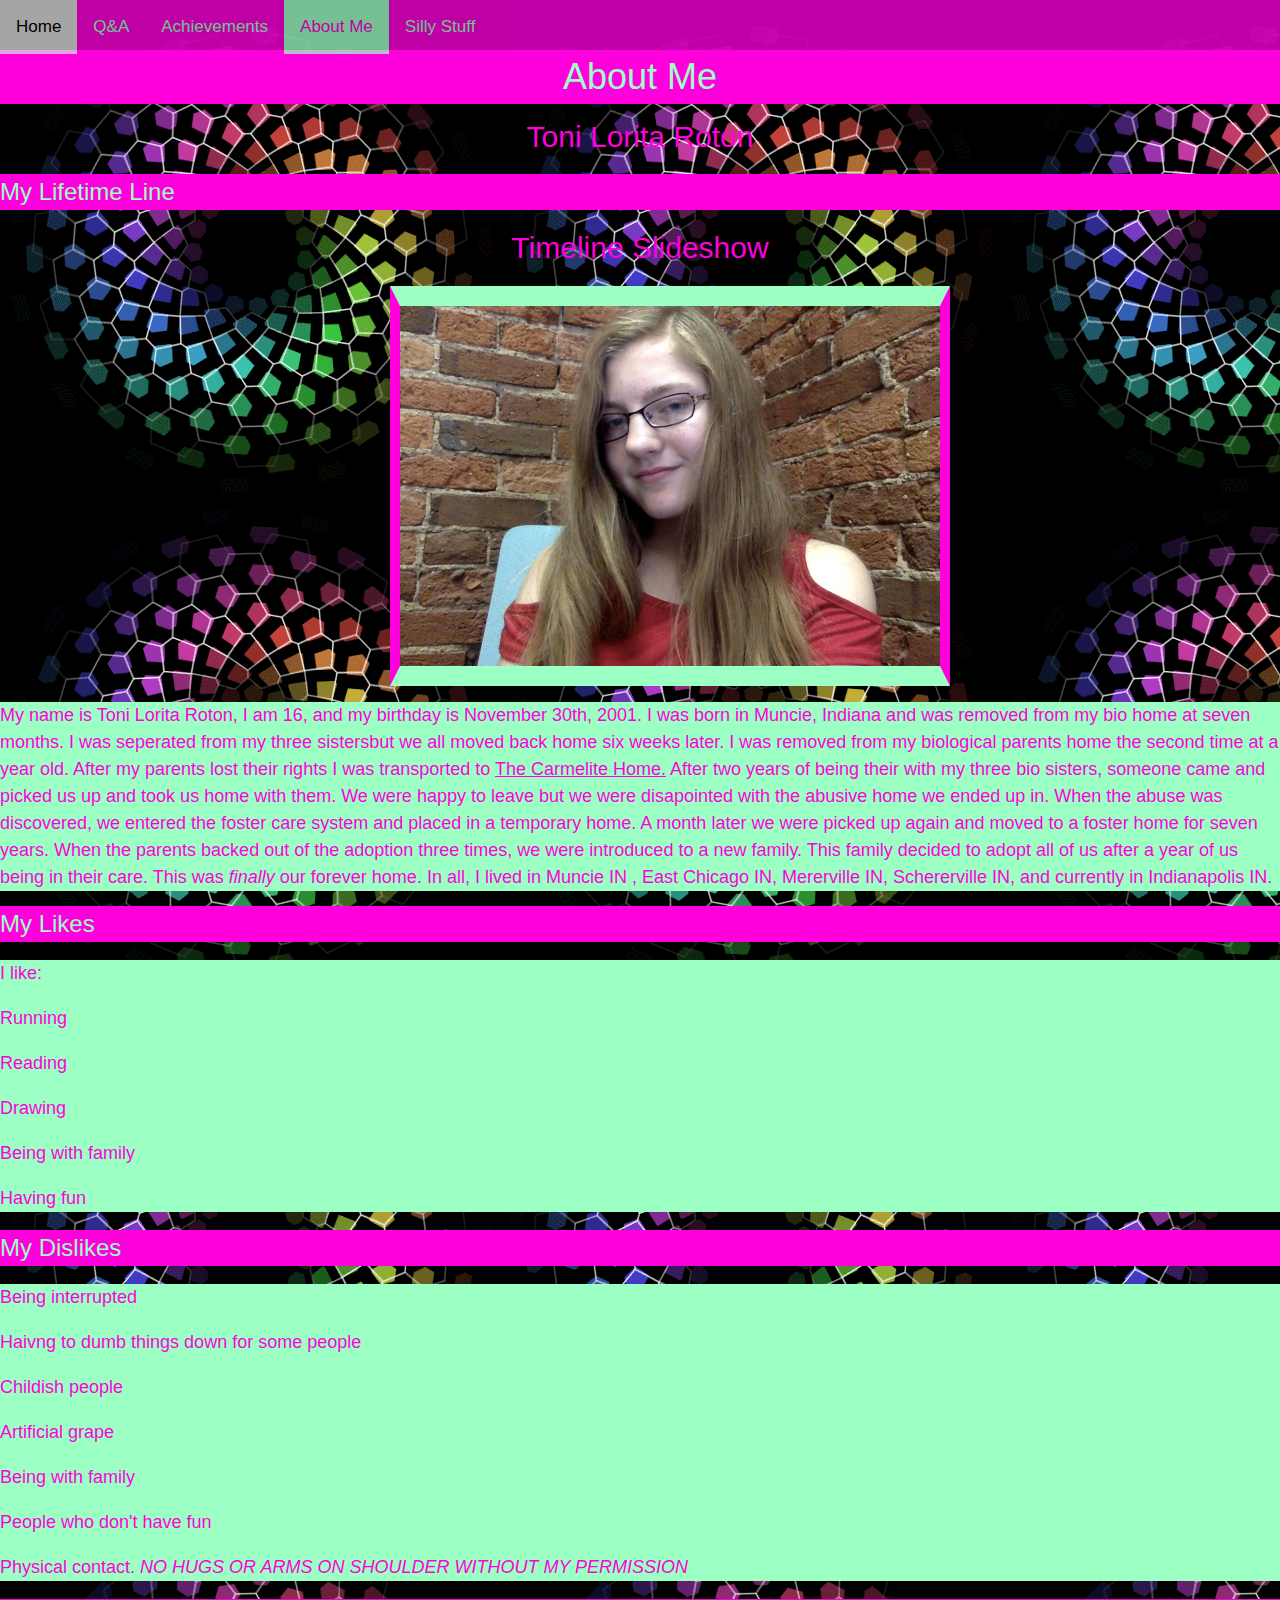
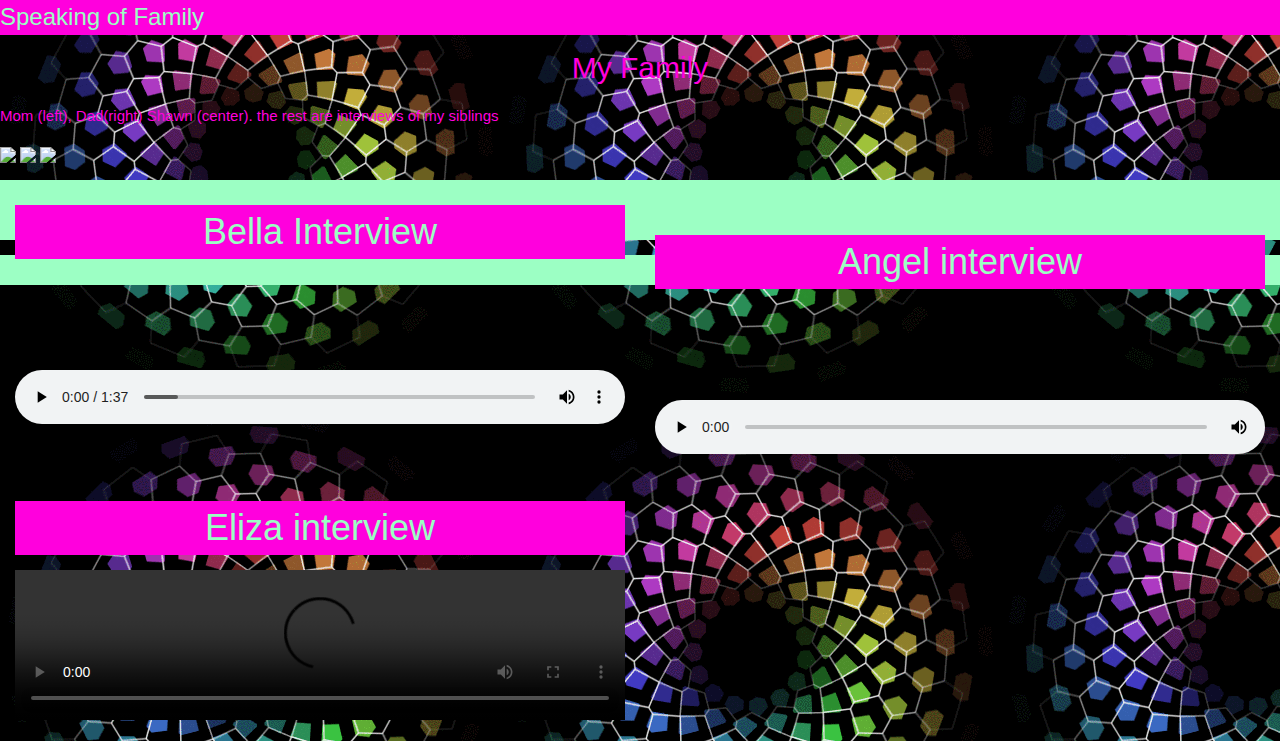
==== commit 8352dd4f: "j" ====
--- a/index.html
+++ b/index.html
@@ -110,6 +110,7 @@
     90% { transform: translate(1px, 2px) rotate(0deg); }
     100% { transform: translate(1px, -2px) rotate(-1deg); }
 }
+
         </style>
 
         <body>
